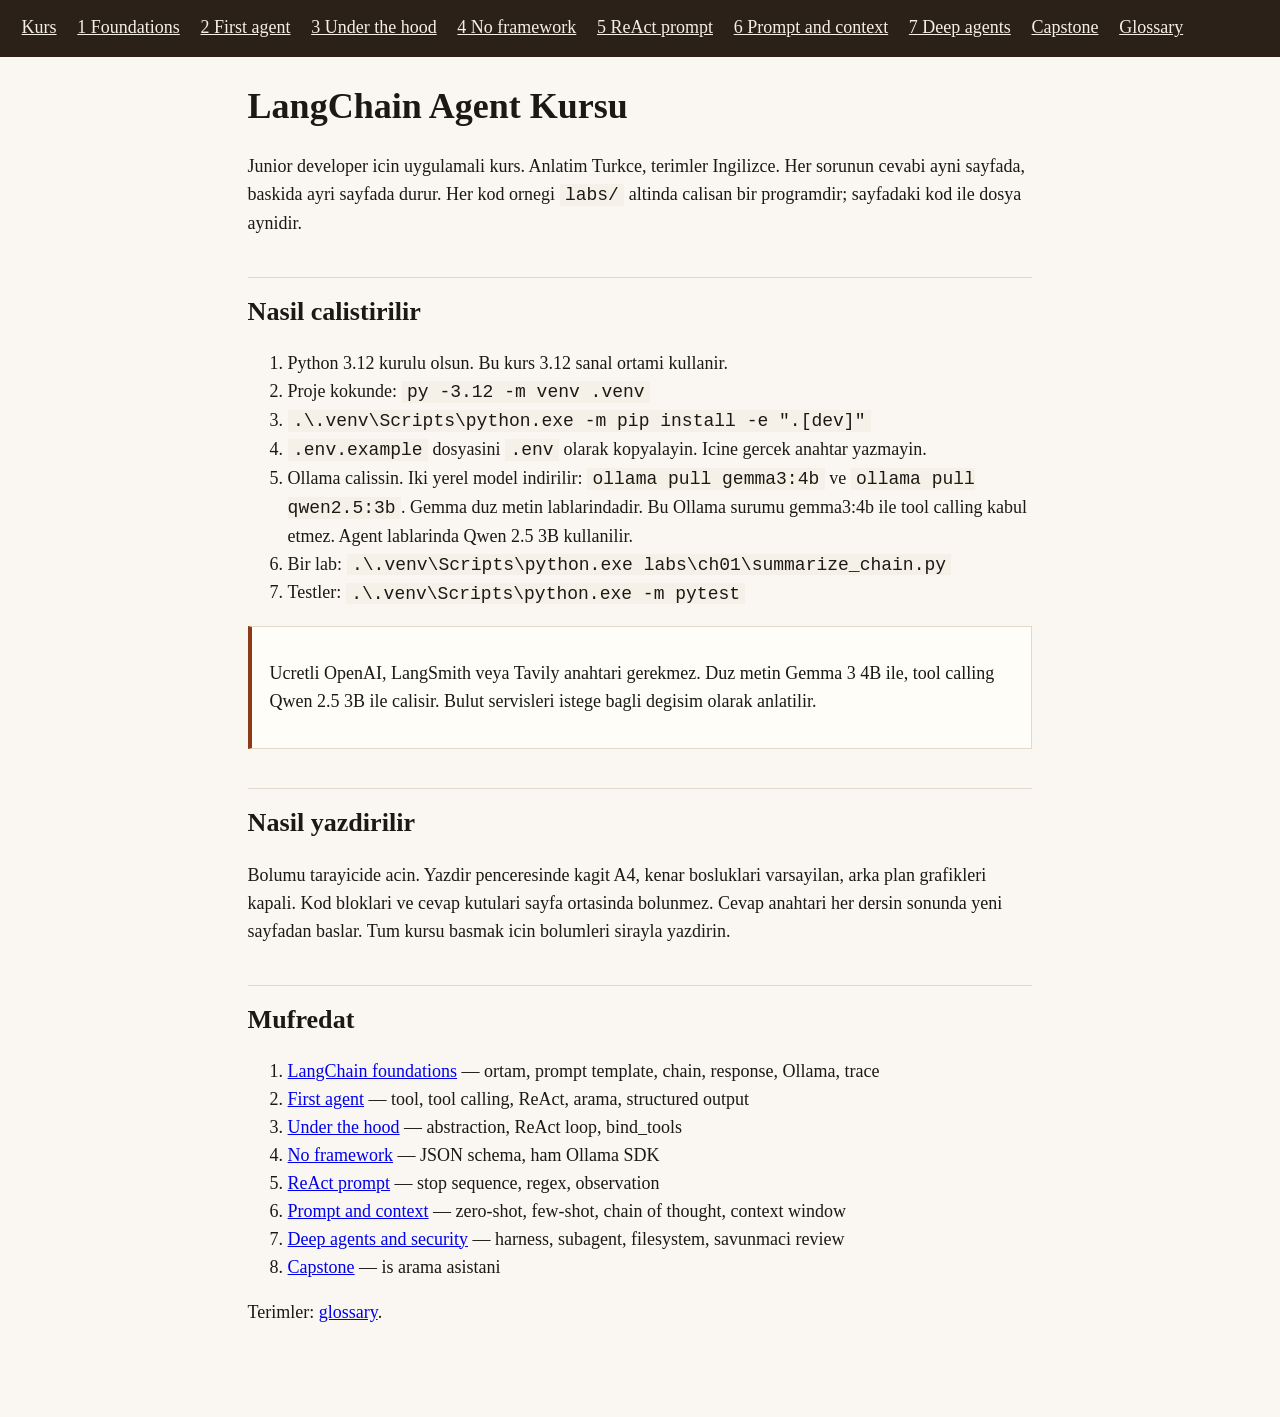
==== course/index.html @ e6b0aa9d "Junior gelistiriciler icin yazdirilabilir LangChain agent kursunu ekle. Laboratuvarlar yerel modelle" ====
<!DOCTYPE html>
<html lang="tr">
<head>
  <meta charset="utf-8">
  <title>LangChain Agent Kursu</title>
  <link rel="stylesheet" href="css/course.css">
</head>
<body>
<nav>
  <a href="index.html">Kurs</a>
  <a href="ch01.html">1 Foundations</a>
  <a href="ch02.html">2 First agent</a>
  <a href="ch03.html">3 Under the hood</a>
  <a href="ch04.html">4 No framework</a>
  <a href="ch05.html">5 ReAct prompt</a>
  <a href="ch06.html">6 Prompt and context</a>
  <a href="ch07.html">7 Deep agents</a>
  <a href="capstone.html">Capstone</a>
  <a href="glossary.html">Glossary</a>
</nav>
<main>
  <h1 class="keep">LangChain Agent Kursu</h1>
  <p>Junior developer icin uygulamali kurs. Anlatim Turkce, terimler Ingilizce. Her sorunun cevabi ayni sayfada, baskida ayri sayfada durur. Her kod ornegi <code>labs/</code> altinda calisan bir programdir; sayfadaki kod ile dosya aynidir.</p>

  <h2>Nasil calistirilir</h2>
  <ol>
    <li>Python 3.12 kurulu olsun. Bu kurs 3.12 sanal ortami kullanir.</li>
    <li>Proje kokunde: <code>py -3.12 -m venv .venv</code></li>
    <li><code>.\.venv\Scripts\python.exe -m pip install -e ".[dev]"</code></li>
    <li><code>.env.example</code> dosyasini <code>.env</code> olarak kopyalayin. Icine gercek anahtar yazmayin.</li>
    <li>Ollama calissin. Iki yerel model indirilir: <code>ollama pull gemma3:4b</code> ve <code>ollama pull qwen2.5:3b</code>. Gemma duz metin lablarindadir. Bu Ollama surumu gemma3:4b ile tool calling kabul etmez. Agent lablarinda Qwen 2.5 3B kullanilir.</li>
    <li>Bir lab: <code>.\.venv\Scripts\python.exe labs\ch01\summarize_chain.py</code></li>
    <li>Testler: <code>.\.venv\Scripts\python.exe -m pytest</code></li>
  </ol>
  <div class="run">
    <p>Ucretli OpenAI, LangSmith veya Tavily anahtari gerekmez. Duz metin Gemma 3 4B ile, tool calling Qwen 2.5 3B ile calisir. Bulut servisleri istege bagli degisim olarak anlatilir.</p>
  </div>

  <h2>Nasil yazdirilir</h2>
  <p>Bolumu tarayicide acin. Yazdir penceresinde kagit A4, kenar bosluklari varsayilan, arka plan grafikleri kapali. Kod bloklari ve cevap kutulari sayfa ortasinda bolunmez. Cevap anahtari her dersin sonunda yeni sayfadan baslar. Tum kursu basmak icin bolumleri sirayla yazdirin.</p>

  <h2>Mufredat</h2>
  <ol>
    <li><a href="ch01.html">LangChain foundations</a> — ortam, prompt template, chain, response, Ollama, trace</li>
    <li><a href="ch02.html">First agent</a> — tool, tool calling, ReAct, arama, structured output</li>
    <li><a href="ch03.html">Under the hood</a> — abstraction, ReAct loop, bind_tools</li>
    <li><a href="ch04.html">No framework</a> — JSON schema, ham Ollama SDK</li>
    <li><a href="ch05.html">ReAct prompt</a> — stop sequence, regex, observation</li>
    <li><a href="ch06.html">Prompt and context</a> — zero-shot, few-shot, chain of thought, context window</li>
    <li><a href="ch07.html">Deep agents and security</a> — harness, subagent, filesystem, savunmaci review</li>
    <li><a href="capstone.html">Capstone</a> — is arama asistani</li>
  </ol>
  <p>Terimler: <a href="glossary.html">glossary</a>.</p>
</main>
</body>
</html>
---- course/css/course.css ----
/* Yazdirilabilir junior kursu. Harici yazi tipi yok; cevrimdisi calisir. */

:root {
  --ink: #1c1915;
  --paper: #faf7f2;
  --card: #fffdf8;
  --line: #e4d9c8;
  --accent: #8c3b16;
  --term: #f3eadb;
  --answer: #eef6ea;
  --code: #f6f1e8;
}

* { box-sizing: border-box; }

html { font-size: 18px; }

body {
  margin: 0;
  color: var(--ink);
  background: var(--paper);
  font-family: Georgia, "Times New Roman", serif;
  line-height: 1.55;
}

nav {
  background: #2b2118;
  color: #f6efe4;
  padding: 0.8rem 1.2rem;
}

nav a { color: #f6efe4; margin-right: 0.9rem; }

main {
  max-width: 46rem;
  margin: 0 auto;
  padding: 1.5rem 1.2rem 4rem;
}

h1, h2, h3 { line-height: 1.25; }

h1 { font-size: 2rem; margin-top: 0; }

h2 { font-size: 1.45rem; margin-top: 2.2rem; border-top: 1px solid var(--line); padding-top: 1rem; }

code, pre { font-family: Consolas, "Courier New", monospace; }

p code, li code, td code {
  background: var(--code);
  padding: 0.05rem 0.3rem;
}

pre {
  background: var(--code);
  border: 1px solid var(--line);
  padding: 0.9rem 1rem;
  overflow-x: auto;
  font-size: 0.82rem;
  line-height: 1.45;
}

.term, .goal, .qa, .answer, .run {
  background: var(--card);
  border: 1px solid var(--line);
  border-left: 4px solid var(--accent);
  padding: 0.8rem 1rem;
  margin: 1rem 0;
}

.term { background: var(--term); }

.answer { background: var(--answer); border-left-color: #2f6b3a; }

.term dt { font-weight: bold; margin-top: 0.6rem; }

.term dt span { font-family: Consolas, "Courier New", monospace; }

table { border-collapse: collapse; width: 100%; margin: 1rem 0; }

th, td { border: 1px solid var(--line); padding: 0.4rem 0.55rem; text-align: left; vertical-align: top; }

th { background: var(--term); }

@page { size: A4; margin: 16mm; }

@media print {
  nav, .no-print { display: none !important; }
  body { background: white; font-size: 11pt; }
  main { max-width: none; padding: 0; }
  h1 { break-before: page; }
  h1.keep { break-before: auto; }
  pre, .term, .goal, .qa, .answer, .run, table { break-inside: avoid; }
  .answer { break-before: page; }
  a { color: inherit; text-decoration: none; }
}
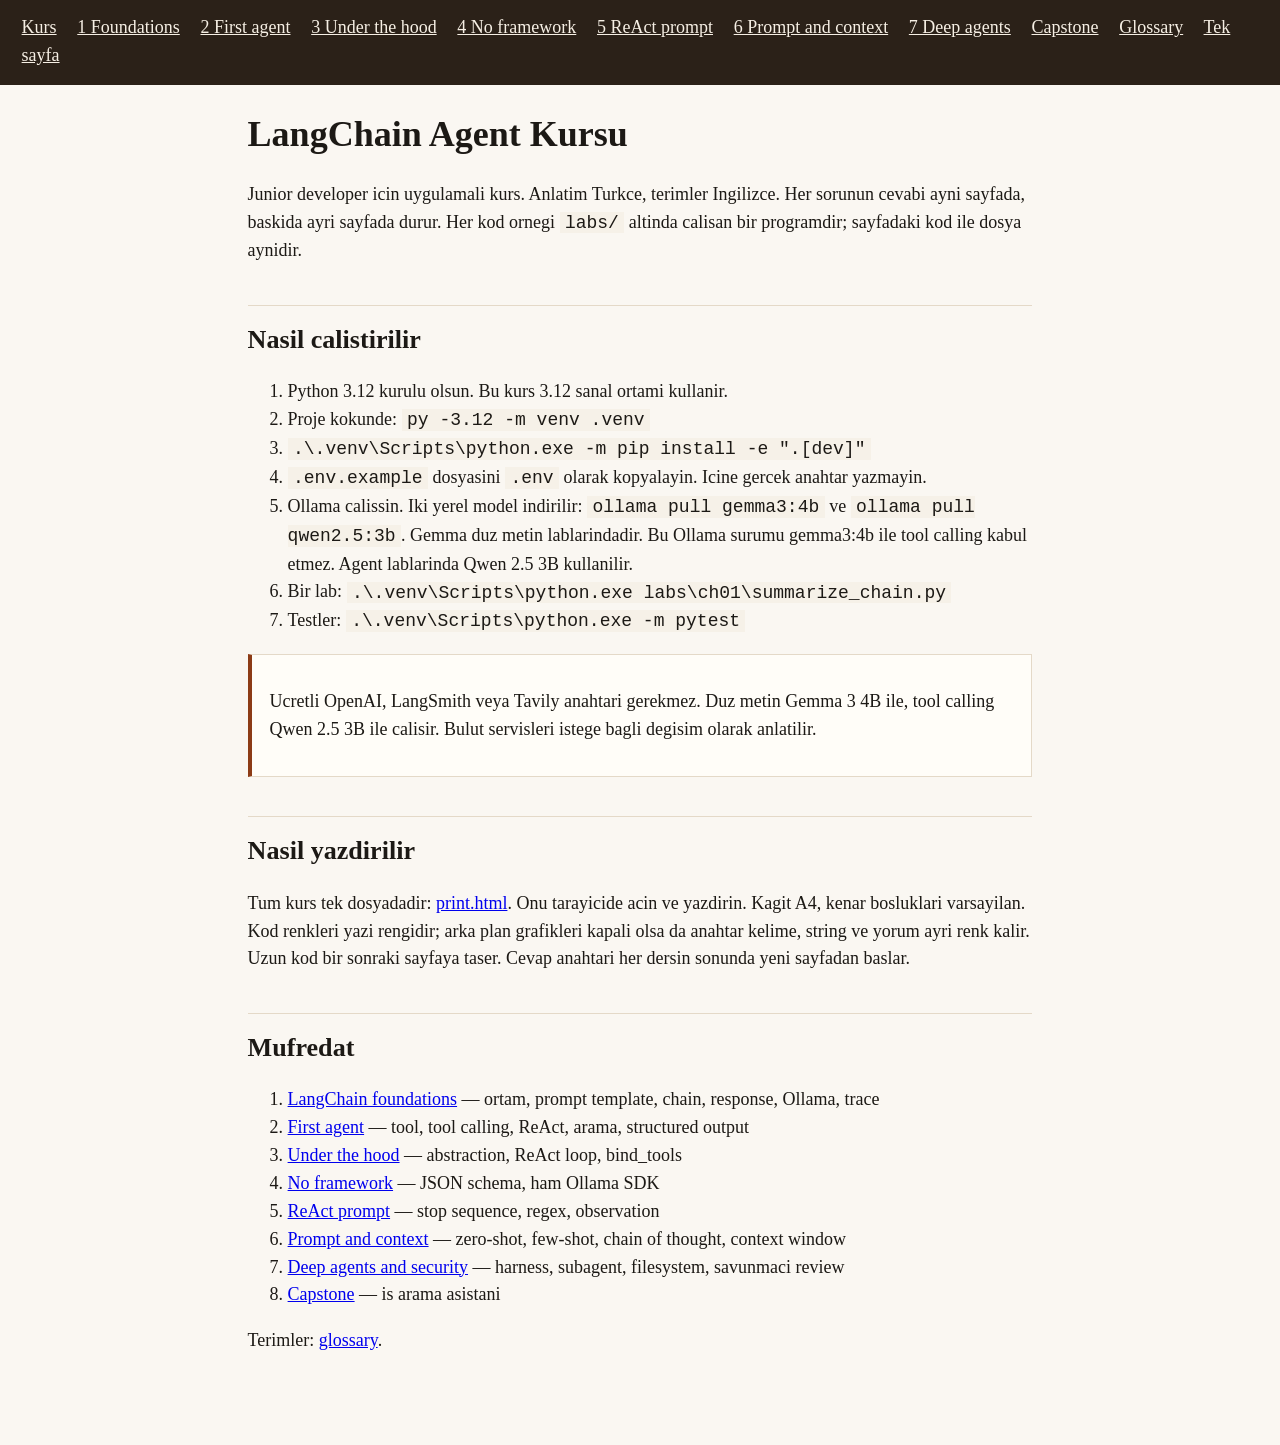
==== commit 93af45b2: "Tek sayfada yazdirilan kursta kod renklerini ve lab aciklamalarini koru. Co-authored-by: Cursor <cur" ====
--- a/course/index.html
+++ b/course/index.html
@@ -17,6 +17,7 @@
   <a href="ch07.html">7 Deep agents</a>
   <a href="capstone.html">Capstone</a>
   <a href="glossary.html">Glossary</a>
+  <a href="print.html">Tek sayfa</a>
 </nav>
 <main>
   <h1 class="keep">LangChain Agent Kursu</h1>
@@ -37,7 +38,7 @@
   </div>
 
   <h2>Nasil yazdirilir</h2>
-  <p>Bolumu tarayicide acin. Yazdir penceresinde kagit A4, kenar bosluklari varsayilan, arka plan grafikleri kapali. Kod bloklari ve cevap kutulari sayfa ortasinda bolunmez. Cevap anahtari her dersin sonunda yeni sayfadan baslar. Tum kursu basmak icin bolumleri sirayla yazdirin.</p>
+  <p>Tum kurs tek dosyadadir: <a href="print.html">print.html</a>. Onu tarayicide acin ve yazdirin. Kagit A4, kenar bosluklari varsayilan. Kod renkleri yazi rengidir; arka plan grafikleri kapali olsa da anahtar kelime, string ve yorum ayri renk kalir. Uzun kod bir sonraki sayfaya taser. Cevap anahtari her dersin sonunda yeni sayfadan baslar.</p>
 
   <h2>Mufredat</h2>
   <ol>
--- a/course/css/course.css
+++ b/course/css/course.css
@@ -51,13 +51,26 @@
 }
 
 pre {
-  background: var(--code);
+  background: #1e1a17;
+  color: #f4efe6;
   border: 1px solid var(--line);
   padding: 0.9rem 1rem;
   overflow-x: auto;
   font-size: 0.82rem;
   line-height: 1.45;
 }
+
+/* Yazi rengi. Arka plan grafikleri kapali olsa da baskida kalir. */
+pre, pre span {
+  -webkit-print-color-adjust: exact;
+  print-color-adjust: exact;
+}
+
+.k { color: #8ecbff; font-weight: 700; }
+.s { color: #ffd27a; }
+.d { color: #b7e3c0; }
+.c { color: #9ad7a4; font-style: italic; }
+.n { color: #ffb086; }
 
 .term, .goal, .qa, .answer, .run {
   background: var(--card);
@@ -89,7 +102,12 @@
   main { max-width: none; padding: 0; }
   h1 { break-before: page; }
   h1.keep { break-before: auto; }
-  pre, .term, .goal, .qa, .answer, .run, table { break-inside: avoid; }
+  .term, .goal, .qa, .answer, .run, table { break-inside: avoid; }
+  pre { break-inside: auto; background: white; color: #1c1915; }
+  .k { color: #0b3d91; }
+  .s { color: #8a4b08; }
+  .d, .c { color: #1b6b32; }
+  .n { color: #a33b16; }
   .answer { break-before: page; }
   a { color: inherit; text-decoration: none; }
 }
